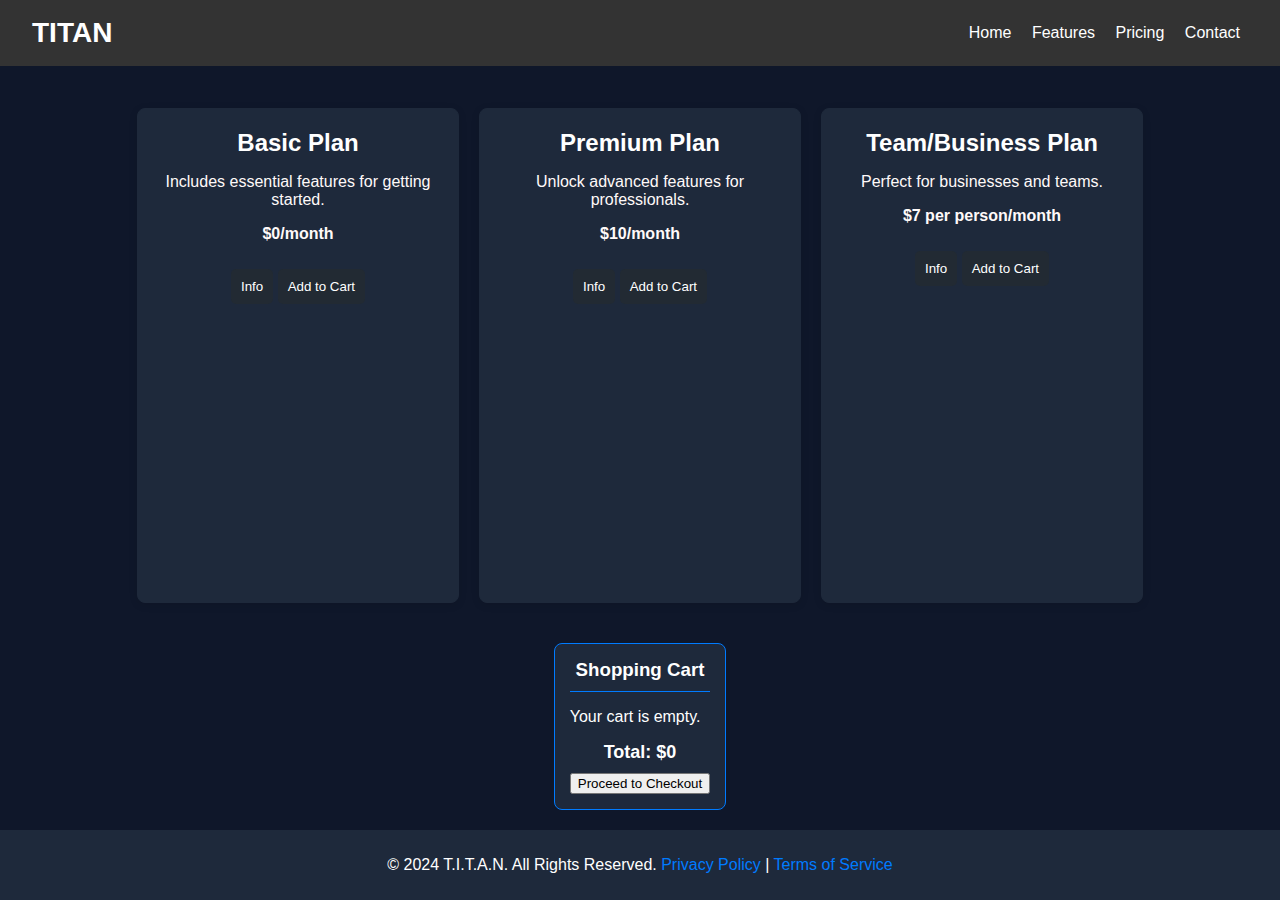
==== price.html @ ef679440 "Add files via upload" ====
<!DOCTYPE html>
<html lang="en">
<head>
  <meta charset="UTF-8">
  <meta name="viewport" content="width=device-width, initial-scale=1.0">
  <title>T.I.T.A.N - Pricing</title>
  <link rel="stylesheet" href="style.css">
  <style>
  

   

    
      /* Ensure the body and HTML use the full height */
      html, body {
        height: 100%;
        margin: 0;
        display: flex;
        flex-direction: column;
      }
    
      /* Header styling */
      header {
        padding-bottom: 15%;

        background-color: #1e293b;
        color: white;
        padding: 15px 20px;
        text-align: center;
      }
    
      nav a {
        color: white;
        margin: 0 15px;
        text-decoration: none;
      }
    
      nav a:hover {
        text-decoration: underline;
      }
    
      /* Main content area to push footer */
      .container {
        flex: 1; /* Allows this section to grow and shrink dynamically */
        display: flex;
        flex-wrap: wrap;
        justify-content: center;
        gap: 20px;
        padding: 20px;
      }
    
      /* Footer styling */
      footer {
        background-color: #1e293b;
        color: white;
        text-align: center;
        padding: 10px 0;
        width: 100%;
      }
    
      /* Card styling */
      .card {
        background-color: #1e293b;
        border: 1px solid #1e293b;
        border-radius: 8px;
        padding: 20px;
        width: 280px;
        text-align: center;
        box-shadow: 0 2px 8px rgba(0, 0, 0, 0.1);
      }
    
      .card h2 {
        color: #ffffff;
      }
    
      .card p {
        color: #fff9f9;
      }
    
      .card button {
        background-color: #222a33;
        color: white;
        border: none;
        padding: 10px;
        margin-top: 10px;
        border-radius: 5px;
        cursor: pointer;
      }
    
      .card button:hover {
        background-color: #0056b3;
      }
    
      .plan-details {
        display: none;
        text-align: left;
        margin-top: 10px;
        color: #b6c0ca;
      }
    
      /* Cart Section */
      #cart-section {
        background-color: #1e293b;
        border: 1px solid #007BFF;
        border-radius: 8px;
        padding: 15px;
        margin: 20px auto;
        max-width: 600px;
        color: #ffffff;
      }
    
      #cart-section h3 {
        text-align: center;
        margin: 0;
        padding-bottom: 10px;
        border-bottom: 1px solid #007BFF;
      }
    
      .cart-item {
        display: flex;
        justify-content: space-between;
        align-items: center;
        margin-top: 10px;
      }
    
      .cart-item button {
        background-color: #e74c3c;
        color: rgb(13, 54, 141);
        border: none;
        padding: 5px 8px;
        border-radius: 5px;
        cursor: pointer;
      }
    
      .total {
        text-align: center;
        margin-top: 10px;
        font-size: 18px;
        font-weight: bold;
      }
    </style>
    
    
  </style>
</head>
<body>
 <header id="header">
    <h1>TITAN</h1>
    <nav>
      <a href="index.html">Home</a>
      <a href="info.html">Features</a>
      <a href="price.html">Pricing</a>
      <a href="contact.html">Contact</a>
    </nav>
  </header>

  <div class="container" style="margin-top: 22px;">
    <div class="card">
      <h2>Basic Plan</h2>
      <p>Includes essential features for getting started.</p>
      <p><strong>$0/month</strong></p>
      <button class="info-button" onclick="toggleDetails('basic-details')">Info</button>
      <div class="plan-details" id="basic-details">
        <ul>
          <li>Voice chatting</li>
          <li>Web searches</li>
          <li>Limited time</li>
        </ul>
      </div>
      <button onclick="addToCart('Basic Plan', 0)">Add to Cart</button>
    </div>

    <div class="card">
      <h2>Premium Plan</h2>
      <p>Unlock advanced features for professionals.</p>
      <p><strong>$10/month</strong></p>
      <button class="info-button" onclick="toggleDetails('premium-details')">Info</button>
      <div class="plan-details" id="premium-details">
        <ul>
          <li>Unlimited time</li>
          <li>App opening</li>
          <li>Volume control</li>
          <li>Everything in the Basic Plan</li>
        </ul>
      </div>
      <button onclick="addToCart('Premium Plan', 10)">Add to Cart</button>
    </div>

    <div class="card">
      <h2>Team/Business Plan</h2>
      <p>Perfect for businesses and teams.</p>
      <p><strong>$7 per person/month</strong></p>
      <button class="info-button" onclick="toggleDetails('business-details')">Info</button>
      <div class="plan-details" id="business-details">
        <ul>
          <li>Everything in the Premium Plan</li>
          <li>Custom business integrations</li>
        </ul>
        <p>Contact us for team pricing.</p>
      </div>
      <button onclick="addToCart('Business Plan Starter Fee', 65)">Add to Cart</button>
    </div>
  </div>

  <div id="cart-section">
    <h3>Shopping Cart</h3>
    <div id="cart-items">
      <p>Your cart is empty.</p>
    </div>
    <div class="total" id="total-price">Total: $0</div>
    <button style="margin-top: 10px; width: 100%;" onclick="checkout()">Proceed to Checkout</button>
  </div>

  <footer>
    <p>&copy; 2024 T.I.T.A.N. All Rights Reserved. <a href="privacy.html">Privacy Policy</a> | <a href="terms.html">Terms of Service</a></p>
  </footer>

  <script>
    let cartItems = [];
    let totalPrice = 0;

    function addToCart(plan, price) {
      cartItems.push({ name: plan, price: price });
      totalPrice += price;
      updateCart();
    }

    function removeFromCart(index) {
      totalPrice -= cartItems[index].price;
      cartItems.splice(index, 1);
      updateCart();
    }

    function updateCart() {
      const cartItemsDiv = document.getElementById('cart-items');
      const totalPriceDiv = document.getElementById('total-price');

      cartItemsDiv.innerHTML = '';

      if (cartItems.length === 0) {
        cartItemsDiv.innerHTML = '<p>Your cart is empty.</p>';
        totalPrice = 0;
      } else {
        cartItems.forEach((item, index) => {
          const cartItemDiv = document.createElement('div');
          cartItemDiv.className = 'cart-item';
          cartItemDiv.innerHTML = 
            `<span>${item.name} - $${item.price}</span>
            <button onclick="removeFromCart(${index})">Remove</button>`;
          cartItemsDiv.appendChild(cartItemDiv);
        });
      }

      totalPriceDiv.textContent = `Total: $${totalPrice}`;
    }

    function checkout() {
      alert('Proceeding to checkout. This is just a placeholder action.');
    }

    function toggleDetails(detailsId) {
      const detailsDiv = document.getElementById(detailsId);
      detailsDiv.style.display = detailsDiv.style.display === 'block' ? 'none' : 'block';
    }
  </script>
</body>
</html>
---- style.css ----
/* General Styles */
body {
  margin: 0;
  padding: 0;
  font-family: 'Inter', Arial, sans-serif;
  background-color: #0f172a;
  color: #e2e8f0;
  height: 100%;
  display: inline-block;
}

h1, h2, h3 {
  margin: 0;
  line-height: 1.2;
}

a {
  text-decoration: none;
  color: inherit;
}

a:hover {
  text-decoration: underline;
}

/* Header */
#header {
  display: flex;
  justify-content: space-between;
  align-items: center;
  padding: 20px 40px;
  background-color: #1e293b;
  position: sticky;
  top: 0;
  z-index: 100;
}

#header h1 {
  font-size: 28px;
}

#header nav a {
  margin: 0 15px;
  color: #e2e8f0;
  font-weight: 500;
  transition: color 0.3s ease;
}

#header nav a:hover {
  color: #38bdf8;
}

/* Hero Section */
.hero {
  display: flex;
  justify-content: space-between;
  align-items: center;
  padding: 80px 40px;
  background: linear-gradient(140deg, #1e293b, #0f172a);
}

.hero-content {
  max-width: 600px;
}

.hero-content h1 {
  font-size: 48px;
  font-weight: 800;
  margin-bottom: 20px;
}

.hero-content p {
  font-size: 20px;
  margin-bottom: 30px;
}

.cta-button {
  padding: 15px 30px;
  background-color: #38bdf8;
  color: #fff;
  font-weight: 600;
  border-radius: 8px;
  transition: background-color 0.3s ease, transform 0.2s ease;
}

.cta-button:hover {
  background-color: #0ea5e9;
  transform: translateY(-5px);
}

/* About Section */
.about {
  display: flex;
  justify-content: space-between;
  align-items: center;
  padding: 60px 40px;
  background-color: #1e293b;
}

.about-content h2 {
  font-size: 36px;
  margin-bottom: 20px;
}

.learn-more-button {
  padding: 10px 20px;
  background-color: transparent;
  border: 2px solid #38bdf8;
  color: #38bdf8;
  border-radius: 6px;
  transition: all 0.3s ease;
}

.learn-more-button:hover {
  background-color: #38bdf8;
  color: #fff;
}

/* Features Section */
.features {
  padding: 60px 40px;
}

.features h2 {
  text-align: center;
  font-size: 36px;
  margin-bottom: 40px;
}

.features-grid {
  display: grid;
  grid-template-columns: repeat(auto-fit, minmax(300px, 1fr));
  gap: 40px;
}

.feature-card {
  background-color: #1e293b;
  padding: 30px;
  text-align: center;
  border-radius: 12px;
  box-shadow: 0 4px 10px rgba(0, 0, 0, 0.3);
}

/* Testimonials */
.testimonials {
  padding: 60px 40px;
  background-color: #1e293b;
}

.testimonials h2 {
  text-align: center;
  font-size: 36px;
  margin-bottom: 40px;
}

.testimonial-card {
  margin: 0 auto 20px;
  text-align: center;
  max-width: 700px;
}

.testimonial-card p {
  font-size: 18px;
  margin-bottom: 20px;
}

/* Footer */


#header {
  display: flex;
  justify-content: space-between;
  align-items: center;
  padding: 1rem 2rem;
  background-color: #333;
  color: white;
}
#header nav a {
  color: white;
  margin: 0 0.5rem;
  text-decoration: none;}


  .hero {
    display: flex;
    flex-wrap: wrap;
    align-items: center;
    padding: 2rem;
    background-color: #f4f4f4;
  }
  .hero-content {
    flex: 1;
    margin-right: 2rem;
    
  }
  .hero h1 {
    margin-left: 24px;
    font-size: 5rem;
    margin-bottom: 1rem;
  }
  .hero p {
    font-size: 1.2rem;
    margin-bottom: 1.5rem;
    margin-left: 30px;
  }
  .hero .cta-button {
    padding: 0.8rem 1.5rem;
    background-color: #007BFF;
    color: white;
    text-decoration: none;
    border-radius: 5px;
    
  }
  .hero-image img {
    max-width: 100%;
    max-height: 100%;
    width: 511px;
    border-radius: 10px;
  }

  footer {
    background-color: #333;
    color: white;
    text-align: center;
    padding: 1rem 0;
  }
  footer a {
    color: #007BFF;
    text-decoration: none;
    height: 40px;
  }
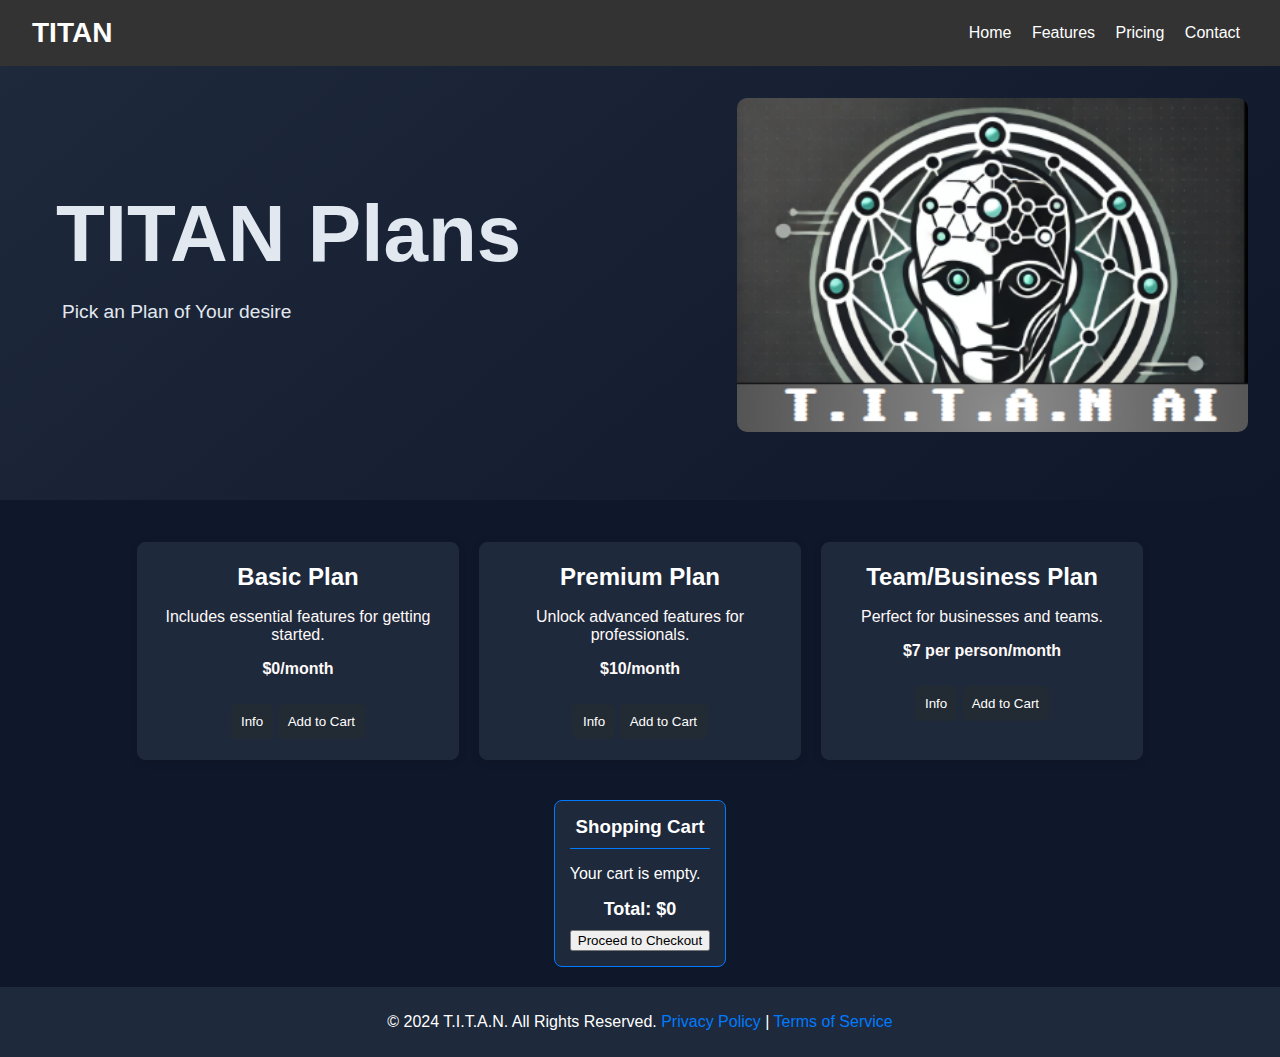
==== commit d3548c83: "Update price.html" ====
--- a/price.html
+++ b/price.html
@@ -153,7 +153,20 @@
       <a href="contact.html">Contact</a>
     </nav>
   </header>
-
+<section class="hero">
+    <div class="hero-content">
+      <h1>TITAN Plans</h1>
+      <p>Pick an Plan of Your desire</p>
+    </div>
+    <div class="hero-image">
+      <img src="logo.png" alt="AI Assistant Illustration">
+    </div>
+    <div style="width: 100%; text-align: center; margin-top: 2rem;">
+    </div>
+    <div class="hero-def">
+        <h3><b></b></h3>
+    </div>
+  </section>
   <div class="container" style="margin-top: 22px;">
     <div class="card">
       <h2>Basic Plan</h2>
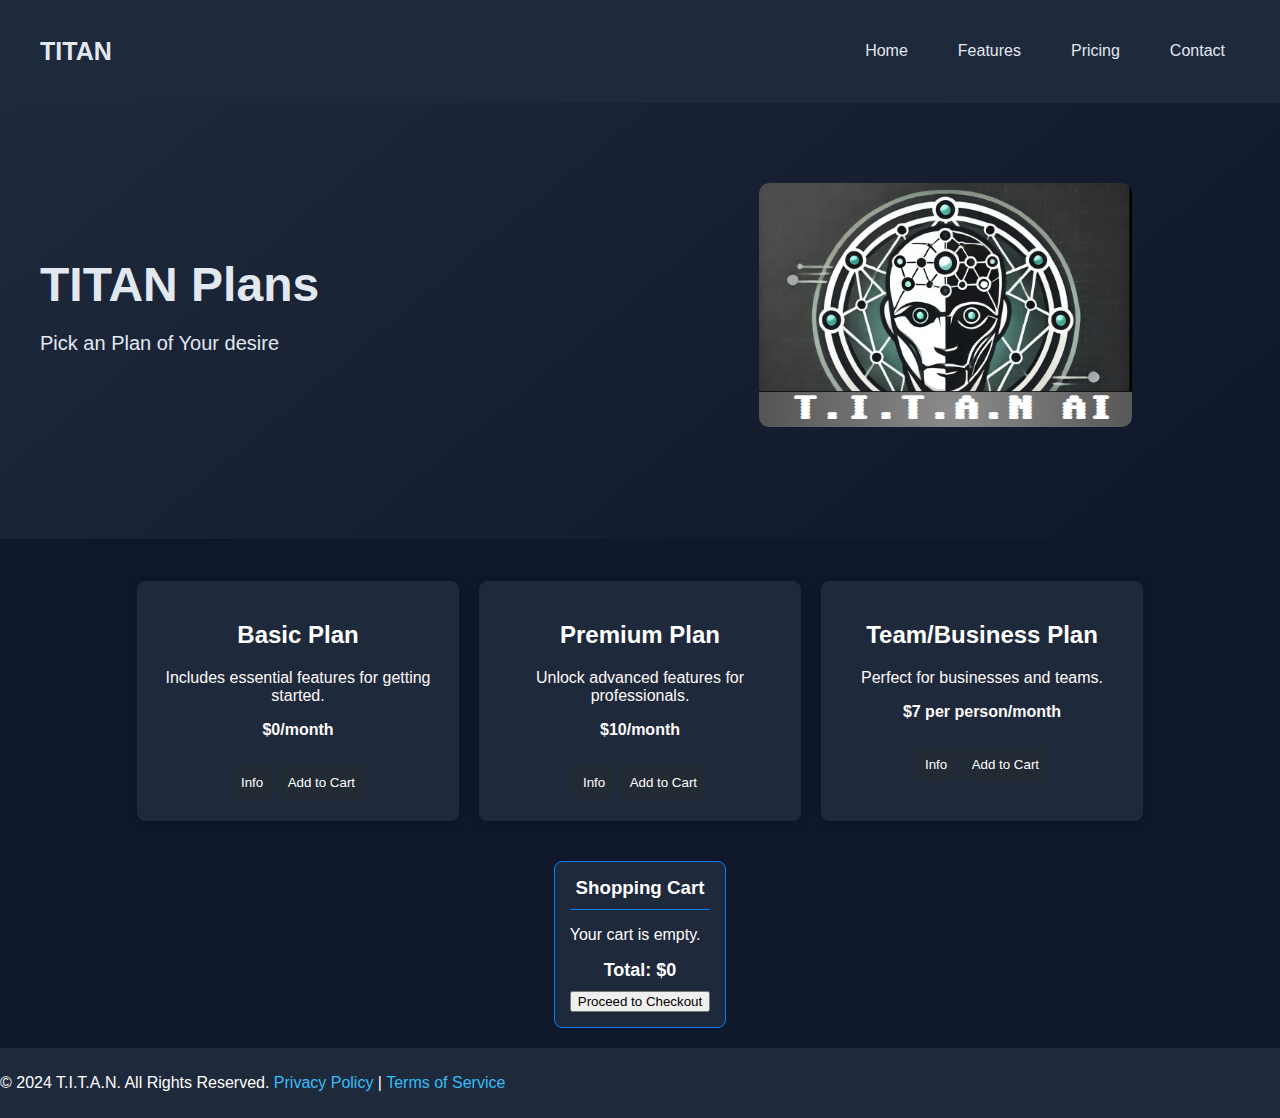
==== commit 8d4f229e: "Update price.html" ====
--- a/price.html
+++ b/price.html
@@ -20,14 +20,7 @@
       }
     
       /* Header styling */
-      header {
-        padding-bottom: 15%;
-
-        background-color: #1e293b;
-        color: white;
-        padding: 15px 20px;
-        text-align: center;
-      }
+      
     
       nav a {
         color: white;
--- a/style.css
+++ b/style.css
@@ -6,26 +6,14 @@
   background-color: #0f172a;
   color: #e2e8f0;
   height: 100%;
-  display: inline-block;
-}
-
-h1, h2, h3 {
-  margin: 0;
-  line-height: 1.2;
-}
-
-a {
-  text-decoration: none;
-  color: inherit;
-}
-
-a:hover {
-  text-decoration: underline;
+  display: flex;
+  flex-direction: column; /* Ensures sections stack vertically */
 }
 
 /* Header */
 #header {
   display: flex;
+  flex-wrap: wrap;
   justify-content: space-between;
   align-items: center;
   padding: 20px 40px;
@@ -35,14 +23,20 @@
   z-index: 100;
 }
 
+
 #header h1 {
-  font-size: 28px;
+  font-size: 25px;
+}
+
+#header nav {
+  display: flex;
+  gap: 20px; /* Adds space between nav links */
 }
 
 #header nav a {
-  margin: 0 15px;
   color: #e2e8f0;
   font-weight: 500;
+  text-decoration: none;
   transition: color 0.3s ease;
 }
 
@@ -53,6 +47,7 @@
 /* Hero Section */
 .hero {
   display: flex;
+  flex-wrap: wrap; /* Makes the layout responsive */
   justify-content: space-between;
   align-items: center;
   padding: 80px 40px;
@@ -60,6 +55,8 @@
 }
 
 .hero-content {
+  flex: 1;
+  margin-right: 20px;
   max-width: 600px;
 }
 
@@ -88,13 +85,31 @@
   transform: translateY(-5px);
 }
 
+.hero-image {
+  flex: 1;
+  display: flex;
+  justify-content: center;
+  align-items: center;
+}
+
+.hero-image img {
+  max-width: 100%;
+  border-radius: 10px;
+}
+
 /* About Section */
 .about {
   display: flex;
+  flex-wrap: wrap; /* Ensures responsiveness */
   justify-content: space-between;
   align-items: center;
   padding: 60px 40px;
   background-color: #1e293b;
+}
+
+.about-content {
+  flex: 1;
+  margin-right: 20px;
 }
 
 .about-content h2 {
@@ -116,9 +131,24 @@
   color: #fff;
 }
 
+.about-image {
+  flex: 1;
+  display: flex;
+  justify-content: center;
+  align-items: center;
+}
+
+.about-image img {
+  max-width: 100%;
+  border-radius: 10px;
+}
+
 /* Features Section */
 .features {
   padding: 60px 40px;
+  display: flex;
+  flex-direction: column;
+  align-items: center;
 }
 
 .features h2 {
@@ -128,9 +158,10 @@
 }
 
 .features-grid {
-  display: grid;
-  grid-template-columns: repeat(auto-fit, minmax(300px, 1fr));
+  display: flex;
+  flex-wrap: wrap; /* Enables responsiveness */
   gap: 40px;
+  justify-content: center;
 }
 
 .feature-card {
@@ -139,10 +170,15 @@
   text-align: center;
   border-radius: 12px;
   box-shadow: 0 4px 10px rgba(0, 0, 0, 0.3);
+  flex: 1;
+  max-width: 300px;
 }
 
 /* Testimonials */
 .testimonials {
+  display: flex;
+  flex-direction: column;
+  align-items: center;
   padding: 60px 40px;
   background-color: #1e293b;
 }
@@ -154,78 +190,31 @@
 }
 
 .testimonial-card {
-  margin: 0 auto 20px;
-  text-align: center;
   max-width: 700px;
-}
-
-.testimonial-card p {
-  font-size: 18px;
+  background-color: #333;
+  color: #fff;
+  padding: 20px;
+  border-radius: 8px;
+  text-align: center;
+  box-shadow: 0 4px 10px rgba(0, 0, 0, 0.2);
   margin-bottom: 20px;
 }
 
 /* Footer */
-
-
-#header {
-  display: flex;
-  justify-content: space-between;
-  align-items: center;
-  padding: 1rem 2rem;
-  background-color: #333;
-  color: white;
-}
-#header nav a {
-  color: white;
-  margin: 0 0.5rem;
-  text-decoration: none;}
-
-
-  .hero {
-    display: flex;
-    flex-wrap: wrap;
-    align-items: center;
-    padding: 2rem;
-    background-color: #f4f4f4;
-  }
-  .hero-content {
-    flex: 1;
-    margin-right: 2rem;
-    
-  }
-  .hero h1 {
-    margin-left: 24px;
-    font-size: 5rem;
-    margin-bottom: 1rem;
-  }
-  .hero p {
-    font-size: 1.2rem;
-    margin-bottom: 1.5rem;
-    margin-left: 30px;
-  }
-  .hero .cta-button {
-    padding: 0.8rem 1.5rem;
-    background-color: #007BFF;
-    color: white;
-    text-decoration: none;
-    border-radius: 5px;
-    
-  }
-  .hero-image img {
-    max-width: 100%;
-    max-height: 100%;
-    width: 511px;
-    border-radius: 10px;
-  }
-
-  footer {
-    background-color: #333;
-    color: white;
-    text-align: center;
-    padding: 1rem 0;
-  }
-  footer a {
-    color: #007BFF;
-    text-decoration: none;
-    height: 40px;
-  }+footer {
+  display: flex;
+  justify-content: space-between;
+  align-items: center;
+  padding: 20px 40px;
+  background-color: #1e293b;
+  color: #e2e8f0;
+}
+
+footer a {
+  color: #38bdf8;
+  text-decoration: none;
+}
+
+footer a:hover {
+  text-decoration: underline;
+}
